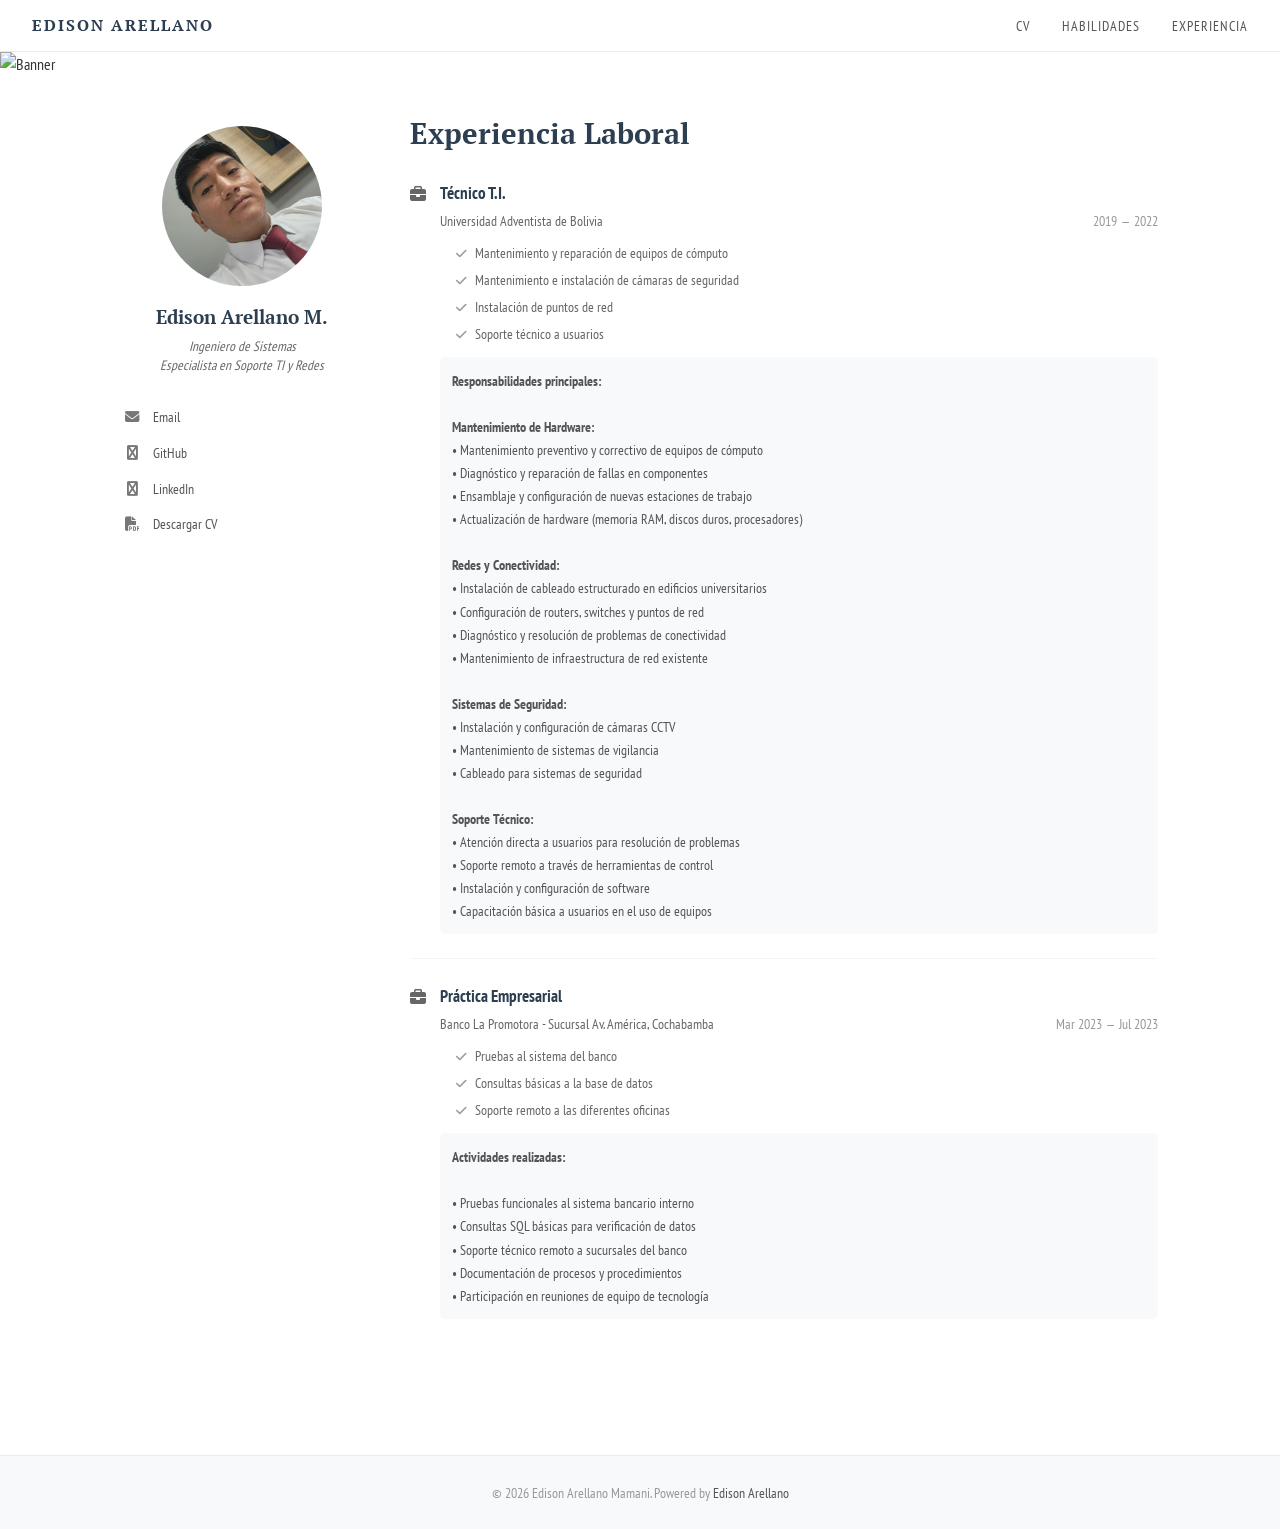
==== experiencia.html @ 3a99e177 "feat: páginas separadas CV, Habilidades, Experiencia - index.html: Página principal con CV y educaci" ====
<!DOCTYPE html>
<html lang="es">
<head>
    <meta charset="UTF-8">
    <meta name="viewport" content="width=device-width, initial-scale=1.0">
    <meta http-equiv="X-UA-Compatible" content="ie=edge">
    
    <title>Experiencia Laboral | Edison Arellano</title>
    <meta name="description" content="Experiencia laboral de Edison Arellano - Ingeniero de Sistemas">
    <meta name="author" content="Edison Arellano">
    
    <link rel="icon" type="image/png" href="assets/icons/favicon.png">
    
    <link rel="preconnect" href="https://fonts.googleapis.com">
    <link rel="preconnect" href="https://fonts.gstatic.com" crossorigin>
    <link href="https://fonts.googleapis.com/css2?family=PT+Sans+Narrow:wght@400;700&family=PT+Serif:ital,wght@0,400;0,700;1,400&display=swap" rel="stylesheet">
    
    <link rel="stylesheet" href="https://cdnjs.cloudflare.com/ajax/libs/font-awesome/6.4.0/css/all.min.css">
    
    <link rel="stylesheet" href="assets/css/style.css">
</head>
<body class="home">

    <div class="navigation-wrapper">
        <div class="site-name">
            <a href="index.html">EDISON ARELLANO</a>
        </div>
        <div class="top-navigation">
            <nav role="navigation" id="site-nav" class="nav">
                <ul>
                    <li><a href="index.html">CV</a></li>
                    <li><a href="habilidades.html">HABILIDADES</a></li>
                    <li><a href="experiencia.html" class="active">EXPERIENCIA</a></li>
                </ul>
            </nav>
        </div>
    </div>

    <div class="image-wrap">
        <img src="assets/images/flat-lay-workstation-with-copy-space-laptop.jpg" alt="Banner">
    </div>

    <div id="main" role="main">
        
        <div class="article-author-side">
            <img src="assets/images/perfil.jpeg" class="bio-photo" alt="Edison Arellano Mamani">
            <h3>Edison Arellano M.</h3>
            <p><em>Ingeniero de Sistemas<br>Especialista en Soporte TI y Redes</em></p>
            
            <a href="mailto:edisonamjs@gmail.com" class="author-social" target="_blank">
                <i class="fa fa-envelope"></i> Email
            </a>
            <a href="https://github.com/edisondb" class="author-social" target="_blank">
                <i class="fa fa-github"></i> GitHub
            </a>
            <a href="https://www.linkedin.com/in/edison-arellano-0ba27439a" class="author-social" target="_blank">
                <i class="fa fa-linkedin"></i> LinkedIn
            </a>
            <a href="assets/files/CV-Edison-Arellano.pdf" download class="author-social">
                <i class="fa fa-file-pdf"></i> Descargar CV
            </a>
        </div>

        <article class="page">
            <h1>Experiencia Laboral</h1>
            
            <div class="article-wrap">
                
                <div class="category work" id="experience">
                    <div class="cat-body">
                        
                        <div class="listing">
                            <div class="list-icon"><i class="fa fa-briefcase"></i></div>
                            <div class="list-item">
                                <div class="title">Técnico T.I.</div>
                                <div class="item-with-time">
                                    <span class="item">Universidad Adventista de Bolivia</span>
                                    <span class="time">2019<span class="longdash">&mdash;</span>2022</span>
                                </div>
                                <div class="list-details">
                                    <span><i class="fa fa-check"></i> Mantenimiento y reparación de equipos de cómputo</span>
                                    <span><i class="fa fa-check"></i> Mantenimiento e instalación de cámaras de seguridad</span>
                                    <span><i class="fa fa-check"></i> Instalación de puntos de red</span>
                                    <span><i class="fa fa-check"></i> Soporte técnico a usuarios</span>
                                </div>
                                <div class="list-more-details">
                                    <strong>Responsabilidades principales:</strong><br><br>
                                    <strong>Mantenimiento de Hardware:</strong><br>
                                    &bull; Mantenimiento preventivo y correctivo de equipos de cómputo<br>
                                    &bull; Diagnóstico y reparación de fallas en componentes<br>
                                    &bull; Ensamblaje y configuración de nuevas estaciones de trabajo<br>
                                    &bull; Actualización de hardware (memoria RAM, discos duros, procesadores)<br><br>
                                    <strong>Redes y Conectividad:</strong><br>
                                    &bull; Instalación de cableado estructurado en edificios universitarios<br>
                                    &bull; Configuración de routers, switches y puntos de red<br>
                                    &bull; Diagnóstico y resolución de problemas de conectividad<br>
                                    &bull; Mantenimiento de infraestructura de red existente<br><br>
                                    <strong>Sistemas de Seguridad:</strong><br>
                                    &bull; Instalación y configuración de cámaras CCTV<br>
                                    &bull; Mantenimiento de sistemas de vigilancia<br>
                                    &bull; Cableado para sistemas de seguridad<br><br>
                                    <strong>Soporte Técnico:</strong><br>
                                    &bull; Atención directa a usuarios para resolución de problemas<br>
                                    &bull; Soporte remoto a través de herramientas de control<br>
                                    &bull; Instalación y configuración de software<br>
                                    &bull; Capacitación básica a usuarios en el uso de equipos
                                </div>
                            </div>
                        </div>
                        
                        <div class="listing">
                            <div class="list-icon"><i class="fa fa-briefcase"></i></div>
                            <div class="list-item">
                                <div class="title">Práctica Empresarial</div>
                                <div class="item-with-time">
                                    <span class="item">Banco La Promotora - Sucursal Av. América, Cochabamba</span>
                                    <span class="time">Mar 2023<span class="longdash">&mdash;</span>Jul 2023</span>
                                </div>
                                <div class="list-details">
                                    <span><i class="fa fa-check"></i> Pruebas al sistema del banco</span>
                                    <span><i class="fa fa-check"></i> Consultas básicas a la base de datos</span>
                                    <span><i class="fa fa-check"></i> Soporte remoto a las diferentes oficinas</span>
                                </div>
                                <div class="list-more-details">
                                    <strong>Actividades realizadas:</strong><br><br>
                                    &bull; Pruebas funcionales al sistema bancario interno<br>
                                    &bull; Consultas SQL básicas para verificación de datos<br>
                                    &bull; Soporte técnico remoto a sucursales del banco<br>
                                    &bull; Documentación de procesos y procedimientos<br>
                                    &bull; Participación en reuniones de equipo de tecnología
                                </div>
                            </div>
                        </div>
                        
                    </div>
                </div>

            </div>
        </article>
    </div>

    <div class="footer-wrap">
        <footer>
            <span>&copy; 2026 Edison Arellano Mamani. Powered by <a href="#">Edison Arellano</a></span>
        </footer>
    </div>

    <script src="assets/js/main.js"></script>
</body>
</html>
---- assets/css/style.css ----
/* ============================================
   STYLE.CSS - Adan Condori Style
   Portfolio CV - Edison Arellano Mamani
   ============================================ */

/* Reset */
*, *::before, *::after {
    margin: 0;
    padding: 0;
    box-sizing: border-box;
}

html {
    scroll-behavior: smooth;
}

body {
    font-family: 'PT Sans Narrow', Arial, sans-serif;
    font-size: 16px;
    line-height: 1.6;
    color: #333;
    background-color: #fff;
}

a {
    color: #2c3e50;
    text-decoration: none;
}

a:hover {
    color: #3498db;
}

img {
    max-width: 100%;
    height: auto;
    display: block;
}

/* Navigation */
.navigation-wrapper {
    position: relative;
    width: 100%;
    background: #fff;
    border-bottom: 1px solid #e9ecef;
    display: flex;
    justify-content: space-between;
    align-items: center;
    padding: 0.8rem 2rem;
}

.site-name a {
    font-family: 'PT Serif', Georgia, serif;
    font-size: 1rem;
    font-weight: 700;
    color: #2c3e50;
    letter-spacing: 2px;
}

.top-navigation .nav ul {
    display: flex;
    list-style: none;
    gap: 2rem;
}

.top-navigation .nav a {
    font-size: 0.85rem;
    color: #555;
    font-weight: 400;
    letter-spacing: 1px;
    transition: color 0.2s ease;
}

.top-navigation .nav a:hover {
    color: #2c3e50;
}

/* Hero Banner - Full Width */
.image-wrap {
    width: 100%;
    max-height: 420px;
    overflow: hidden;
}

.image-wrap img {
    width: 100%;
    height: 100%;
    object-fit: cover;
    display: block;
}

/* Main Layout */
#main {
    max-width: 1100px;
    margin: 0 auto;
    padding: 2rem 2rem 3rem;
    display: grid;
    grid-template-columns: 240px 1fr;
    gap: 3rem;
}

/* Sidebar */
.article-author-side {
    position: sticky;
    top: 20px;
    height: fit-content;
    text-align: center;
    padding-top: 1rem;
}

.bio-photo {
    width: 160px;
    height: 160px;
    border-radius: 50%;
    object-fit: cover;
    margin: 0 auto 1rem;
    border: none;
}

.article-author-side h3 {
    font-family: 'PT Serif', Georgia, serif;
    font-size: 1.2rem;
    color: #2c3e50;
    margin-bottom: 0.25rem;
}

.article-author-side p {
    font-size: 0.85rem;
    color: #666;
    margin-bottom: 1.5rem;
    line-height: 1.4;
}

.author-social {
    display: block;
    padding: 0.4rem 0;
    color: #555;
    font-size: 0.9rem;
    text-align: left;
    transition: color 0.2s ease;
}

.author-social i {
    width: 20px;
    margin-right: 0.5rem;
    text-align: center;
    color: #777;
}

.author-social:hover {
    color: #2c3e50;
}

/* Article */
.page h1 {
    font-family: 'PT Serif', Georgia, serif;
    font-size: 1.8rem;
    color: #2c3e50;
    margin-bottom: 1.5rem;
    font-weight: 700;
}

.article-wrap {
    margin-top: 1rem;
}

/* Section Headings */
.section-heading {
    font-family: 'PT Serif', Georgia, serif;
    font-size: 1.6rem;
    color: #2c3e50;
    font-weight: 700;
    margin-bottom: 1.5rem;
    padding-bottom: 0.5rem;
    border-bottom: 2px solid #e9ecef;
}

/* About Section */
.about-section {
    margin-bottom: 2.5rem;
}

.key-metrics {
    display: grid;
    grid-template-columns: repeat(3, 1fr);
    gap: 1rem;
    margin: 1.5rem 0;
    padding: 1.5rem;
    background: linear-gradient(135deg, #667eea 0%, #764ba2 100%);
    border-radius: 8px;
    color: white;
}

.metric {
    text-align: center;
}

.metric-value {
    display: block;
    font-size: 2rem;
    font-weight: bold;
    margin-bottom: 0.25rem;
}

.metric-label {
    font-size: 0.8rem;
    opacity: 0.95;
}

.lead-paragraph {
    font-size: 1.05rem;
    line-height: 1.7;
    text-align: center;
    margin: 1.5rem 0;
    padding: 1rem;
    background: #f8f9fa;
    border-radius: 6px;
    color: #444;
}

.quick-highlights {
    margin: 1.5rem 0;
}

.quick-highlights h3 {
    font-size: 1.05rem;
    color: #2c3e50;
    margin-bottom: 0.75rem;
}

.compact-list {
    list-style: none;
    padding: 0;
}

.compact-list li {
    padding: 0.4rem 0;
    font-size: 0.95rem;
    border-bottom: 1px solid #f0f0f0;
    color: #555;
}

.compact-list li:last-child {
    border-bottom: none;
}

.compact-list li i {
    color: #27ae60;
    margin-right: 0.5rem;
    font-size: 0.85rem;
}

.tech-pills {
    margin: 1.5rem 0;
}

.tech-pills h3 {
    font-size: 1.05rem;
    color: #2c3e50;
    margin-bottom: 0.75rem;
}

.pills-container {
    display: flex;
    flex-wrap: wrap;
    gap: 0.5rem;
}

.tech-pill {
    display: inline-block;
    padding: 0.35rem 0.75rem;
    background: #e8f4f8;
    color: #2c3e50;
    border-radius: 20px;
    font-size: 0.85rem;
    font-weight: 400;
    border: 1px solid #d1e8ee;
}

/* CTA Section */
.cta-section {
    text-align: center;
    margin-top: 1.5rem;
    padding: 1.25rem;
    background: #f8f9fa;
    border-radius: 8px;
}

.contact-buttons {
    display: flex;
    gap: 0.75rem;
    justify-content: center;
    flex-wrap: wrap;
}

.btn {
    padding: 0.6rem 1.2rem;
    text-decoration: none;
    border-radius: 5px;
    font-weight: 500;
    transition: all 0.2s ease;
    font-size: 0.9rem;
    display: inline-flex;
    align-items: center;
    gap: 0.5rem;
}

.btn-primary {
    background: #3498db;
    color: white;
}

.btn-secondary {
    background: #6c757d;
    color: white;
}

.btn:hover {
    transform: translateY(-1px);
    box-shadow: 0 3px 10px rgba(0, 0, 0, 0.15);
}

/* Categories */
.category {
    margin-bottom: 2.5rem;
    padding-bottom: 1.5rem;
    border-bottom: 1px solid #e9ecef;
}

.category:last-child {
    border-bottom: none;
}

.cat-body {
    margin-top: 1rem;
}

/* Listings */
.listing {
    display: flex;
    margin-bottom: 1.5rem;
    padding-bottom: 1.5rem;
    border-bottom: 1px solid #f5f5f5;
}

.listing:last-child {
    border-bottom: none;
    padding-bottom: 0;
}

.list-icon {
    width: 30px;
    flex-shrink: 0;
    color: #777;
    font-size: 1rem;
    padding-top: 2px;
}

.list-icon i {
    color: #666;
}

.list-item {
    flex: 1;
}

.list-item .title {
    font-weight: 700;
    color: #2c3e50;
    margin-bottom: 0.15rem;
    font-size: 1.05rem;
}

.item-with-time {
    display: flex;
    justify-content: space-between;
    align-items: baseline;
    margin-bottom: 0.5rem;
    flex-wrap: wrap;
    gap: 0.25rem;
}

.item-with-time .item {
    color: #666;
    font-size: 0.9rem;
}

.item-with-time .time {
    color: #999;
    font-size: 0.85rem;
    white-space: nowrap;
}

.longdash {
    margin: 0 0.25rem;
}

.list-details {
    display: flex;
    flex-direction: column;
    gap: 0.25rem;
    margin-top: 0.5rem;
}

.list-details span {
    color: #666;
    font-size: 0.9rem;
    padding-left: 1rem;
}

.list-details span i {
    color: #999;
    margin-right: 0.3rem;
    font-size: 0.75rem;
}

/* Skills */
.list-more {
    display: flex;
    flex-wrap: wrap;
    gap: 0.25rem 1.5rem;
    margin-top: 0.5rem;
}

.columna {
    display: inline-block;
    margin-bottom: 0.35rem;
    font-size: 0.95rem;
    color: #444;
}

.columna i {
    color: #27ae60;
    margin-right: 0.3rem;
    font-size: 0.85rem;
}

.dull {
    color: #aaa;
    font-style: italic;
    font-size: 0.85rem;
}

/* Toggle Details */
.list-more-details {
    margin-top: 0.75rem;
    padding: 0.75rem;
    background: #f8f9fa;
    border-radius: 5px;
    font-size: 0.9rem;
    line-height: 1.6;
    color: #555;
}

.list-more-details.hidden {
    display: none;
}

.toggle-button {
    background: none;
    border: none;
    color: #3498db;
    font-size: 0.85rem;
    font-weight: 500;
    cursor: pointer;
    margin-top: 0.5rem;
    padding: 0;
}

.toggle-button:hover {
    color: #2980b9;
}

/* Contact */
.contact-info {
    display: flex;
    flex-wrap: wrap;
    gap: 1.5rem;
}

.contact-item {
    display: flex;
    align-items: center;
    gap: 0.6rem;
}

.contact-item i {
    font-size: 1rem;
    color: #777;
}

.contact-item span {
    color: #555;
    font-size: 0.9rem;
}

.contact-item a {
    color: #555;
}

.contact-item a:hover {
    color: #3498db;
}

/* Footer */
.footer-wrap {
    background: #f8f9fa;
    border-top: 1px solid #e9ecef;
    padding: 1.5rem;
    text-align: center;
}

.footer-wrap footer {
    max-width: 1100px;
    margin: 0 auto;
}

.footer-wrap span {
    color: #999;
    font-size: 0.85rem;
}

.footer-wrap a {
    color: #555;
}

.footer-wrap a:hover {
    color: #3498db;
}

/* Responsive */
@media (max-width: 900px) {
    .navigation-wrapper {
        flex-direction: column;
        gap: 0.5rem;
        padding: 0.75rem 1rem;
    }
    
    .top-navigation .nav ul {
        gap: 1rem;
        flex-wrap: wrap;
        justify-content: center;
    }
    
    .image-wrap {
        max-height: 250px;
    }
    
    #main {
        grid-template-columns: 1fr;
        padding: 1.5rem 1rem;
    }
    
    .article-author-side {
        position: relative;
        top: 0;
        display: flex;
        flex-direction: column;
        align-items: center;
        text-align: center;
    }
    
    .author-social {
        text-align: center;
    }
    
    .bio-photo {
        width: 130px;
        height: 130px;
    }
    
    .key-metrics {
        grid-template-columns: 1fr;
    }
    
    .item-with-time {
        flex-direction: column;
        align-items: flex-start;
    }
    
    .contact-info {
        flex-direction: column;
        gap: 1rem;
    }
}

@media (max-width: 600px) {
    .page h1 {
        font-size: 1.4rem;
    }
    
    .section-heading {
        font-size: 1.3rem;
    }
    
    .contact-buttons {
        flex-direction: column;
    }
    
    .btn {
        width: 100%;
        justify-content: center;
    }
}
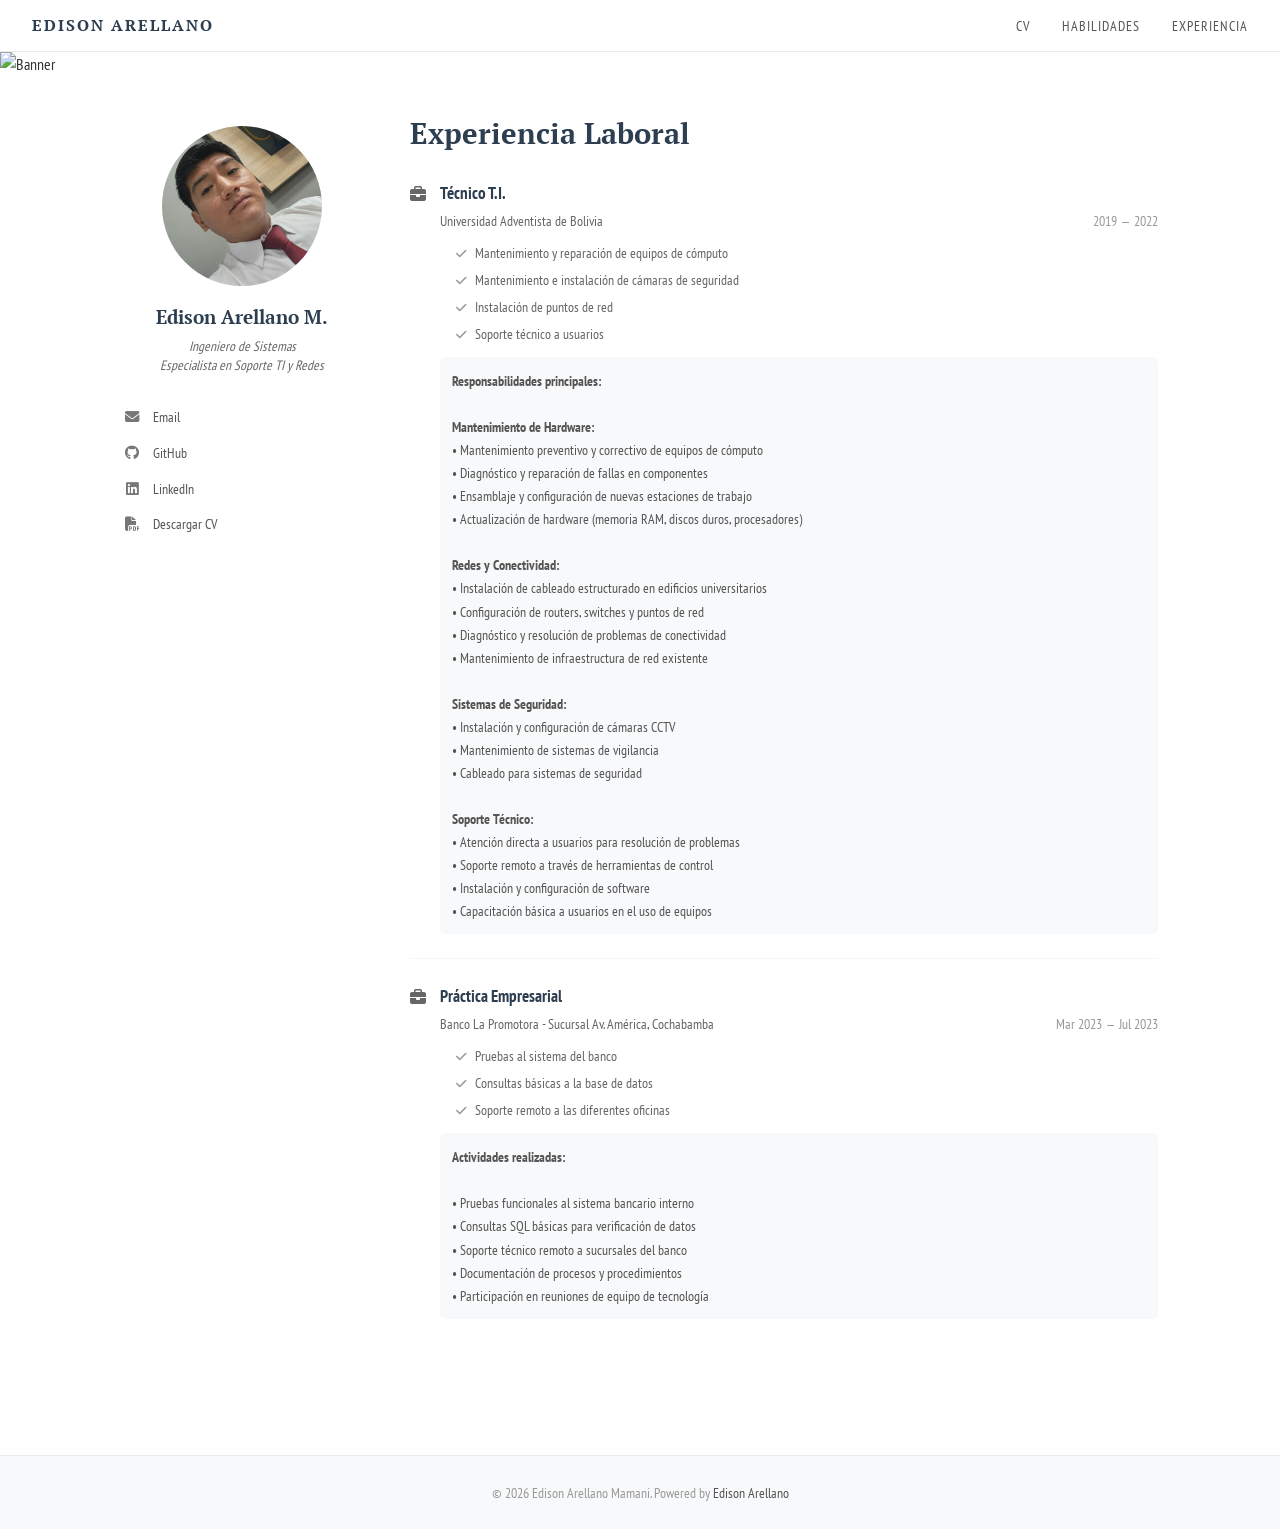
==== commit d14726b7: "fix: corregir iconos GitHub y LinkedIn con fa-brands - Iconos de marcas ahora usan fab (fa-brands) -" ====
--- a/experiencia.html
+++ b/experiencia.html
@@ -48,16 +48,16 @@
             <p><em>Ingeniero de Sistemas<br>Especialista en Soporte TI y Redes</em></p>
             
             <a href="mailto:edisonamjs@gmail.com" class="author-social" target="_blank">
-                <i class="fa fa-envelope"></i> Email
+                <i class="fas fa-envelope"></i> Email
             </a>
             <a href="https://github.com/edisondb" class="author-social" target="_blank">
-                <i class="fa fa-github"></i> GitHub
+                <i class="fab fa-github"></i> GitHub
             </a>
             <a href="https://www.linkedin.com/in/edison-arellano-0ba27439a" class="author-social" target="_blank">
-                <i class="fa fa-linkedin"></i> LinkedIn
+                <i class="fab fa-linkedin"></i> LinkedIn
             </a>
             <a href="assets/files/CV-Edison-Arellano.pdf" download class="author-social">
-                <i class="fa fa-file-pdf"></i> Descargar CV
+                <i class="fas fa-file-pdf"></i> Descargar CV
             </a>
         </div>
 
